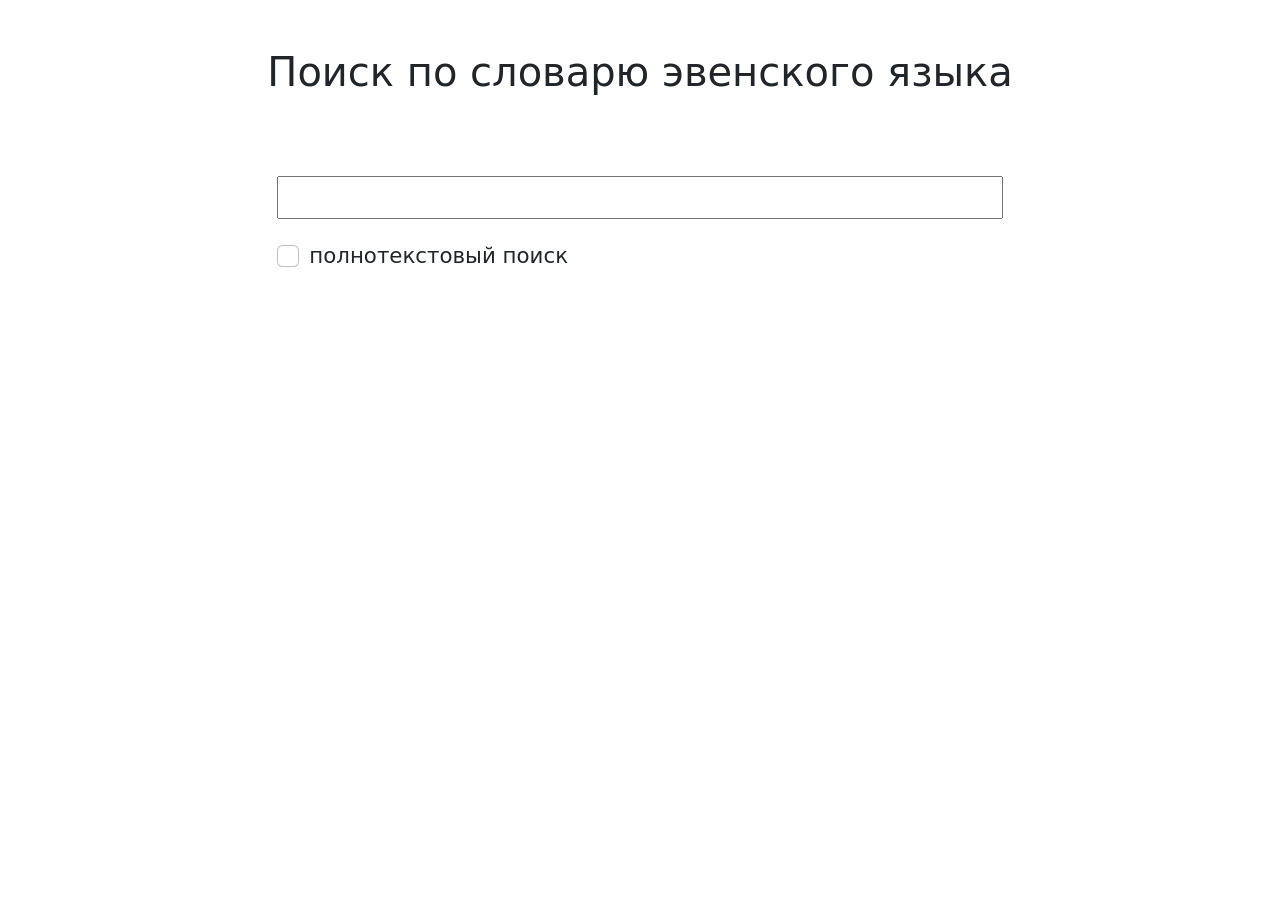
==== index.html @ 33c5d468 "first commit" ====
<!DOCTYPE html>
<html lang="ru">

<head>
    <meta charset="UTF-8">
    <meta name="viewport" content="width=device-width, initial-scale=1.0">
    <title>Эвенский словарь</title>
    <script src="./assets/jquery-2.2.4.min.js"></script>
    <link rel="stylesheet" href="./assets/bootstrap.min.css">
    <script src="./assets/dict.js"></script>
</head>

<body>
    <div class="container" style="margin-top: 3em;">
        <h1 style="text-align: center;margin-bottom: 2em;">Поиск по словарю эвенского языка</h1>
        
        <div class="search" style="width: 65%;margin:auto;">
            <form autocomplete="off">
                <input id="search" type="text" style="width: 100%;height: 2em;font-size: 16pt;padding: 0.5em;">
            </form>
            <div class="form-check" style="font-size: 16pt;margin-top:1em;">
                <input class="form-check-input" type="checkbox" value="" id="check">
                <label class="form-check-label" for="flexCheckDefault">
                  полнотекстовый поиск
                </label>
              </div>
        </div>

        <div class="result" id="result" style="width: 65%;margin:auto;margin-top: 3em;font-size: 16pt;">
            
        </div>
    </div>

</body>

<script src="./assets/script.js"></script>
</html>
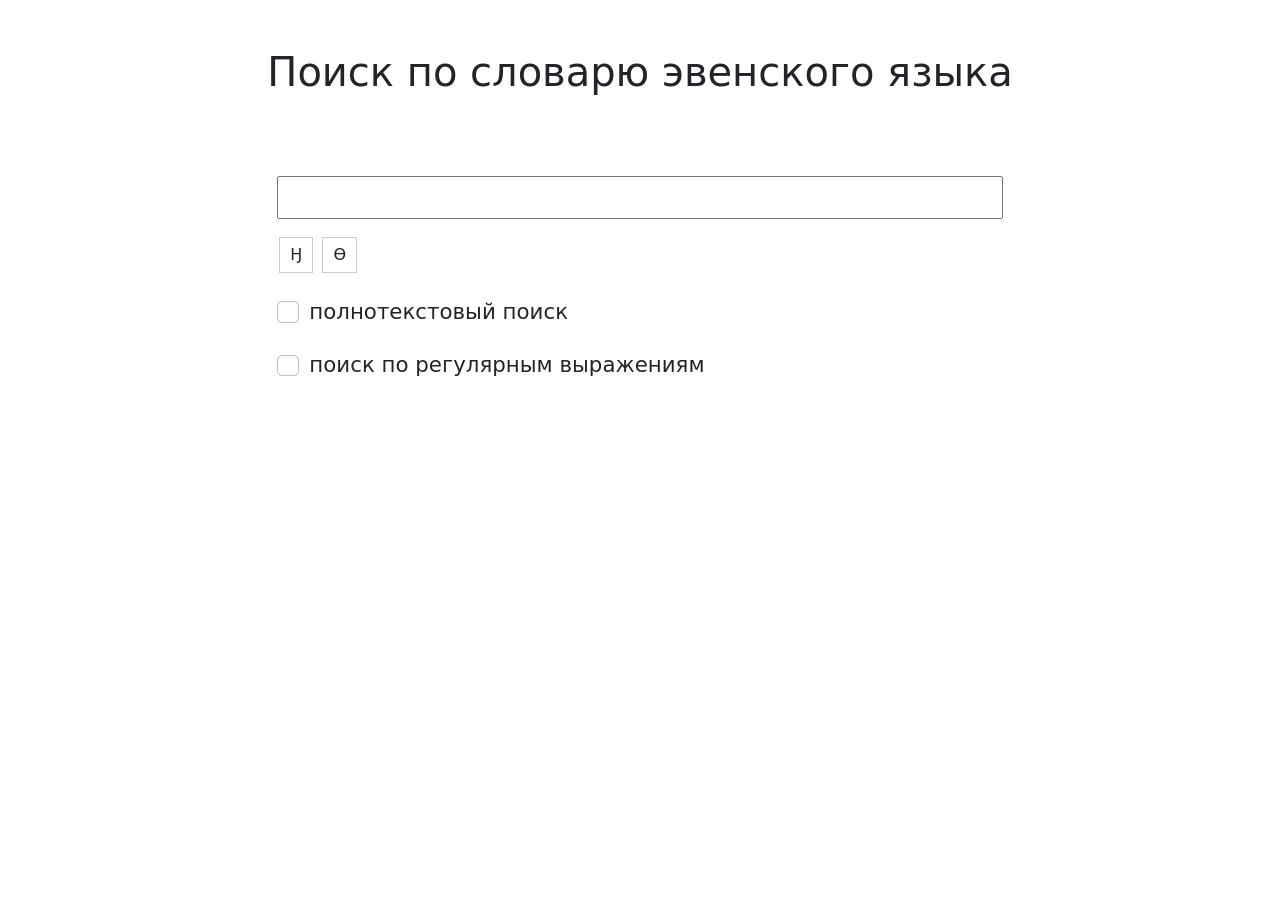
==== commit c4b26bec: "regex and virtual keyboard" ====
--- a/index.html
+++ b/index.html
@@ -8,6 +8,15 @@
     <script src="./assets/jquery-2.2.4.min.js"></script>
     <link rel="stylesheet" href="./assets/bootstrap.min.css">
     <script src="./assets/dict.js"></script>
+    <style>
+        .virtual-key {
+            display: inline-block;
+            padding: 5px 10px;
+            margin: 2px;
+            border: 1px solid #ccc;
+            cursor: pointer;
+        }
+    </style>
 </head>
 
 <body>
@@ -18,12 +27,22 @@
             <form autocomplete="off">
                 <input id="search" type="text" style="width: 100%;height: 2em;font-size: 16pt;padding: 0.5em;">
             </form>
+            <div id="virtual-keyboard" style="margin-top: 1em;">
+                <span class="virtual-key">Ӈ</span>
+                <span class="virtual-key">Ө</span>
+            </div>
             <div class="form-check" style="font-size: 16pt;margin-top:1em;">
                 <input class="form-check-input" type="checkbox" value="" id="check">
-                <label class="form-check-label" for="flexCheckDefault">
+                <label class="form-check-label" for="check">
                   полнотекстовый поиск
                 </label>
-              </div>
+            </div>
+            <div class="form-check" style="font-size: 16pt;margin-top:1em;">
+                <input class="form-check-input" type="checkbox" value="" id="regex-check">
+                <label class="form-check-label" for="regex-check">
+                  поиск по регулярным выражениям
+                </label>
+            </div>
         </div>
 
         <div class="result" id="result" style="width: 65%;margin:auto;margin-top: 3em;font-size: 16pt;">
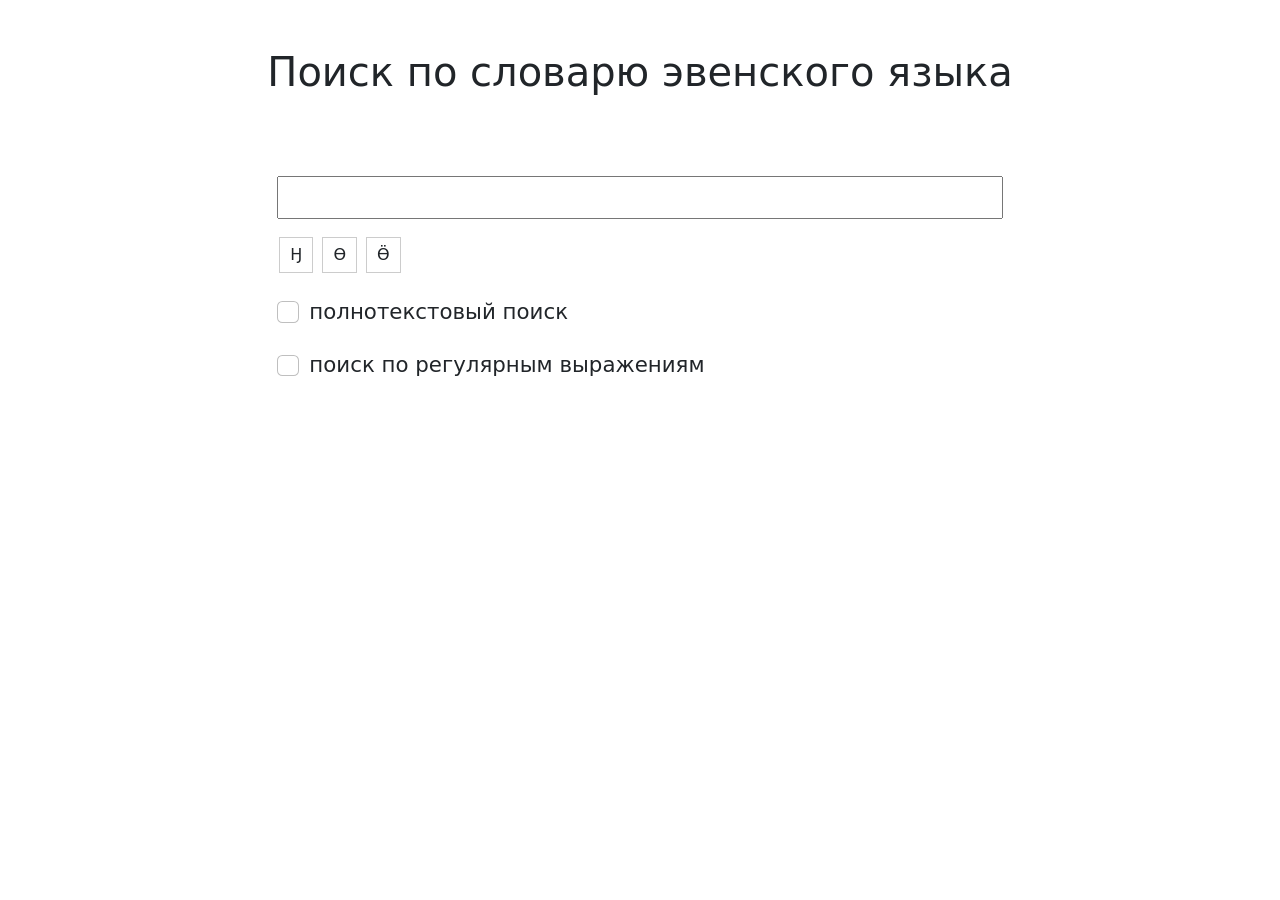
==== commit c2849261: "Ӫ and fixed regex" ====
--- a/index.html
+++ b/index.html
@@ -30,6 +30,7 @@
             <div id="virtual-keyboard" style="margin-top: 1em;">
                 <span class="virtual-key">Ӈ</span>
                 <span class="virtual-key">Ө</span>
+                <span class="virtual-key">Ӫ</span>
             </div>
             <div class="form-check" style="font-size: 16pt;margin-top:1em;">
                 <input class="form-check-input" type="checkbox" value="" id="check">
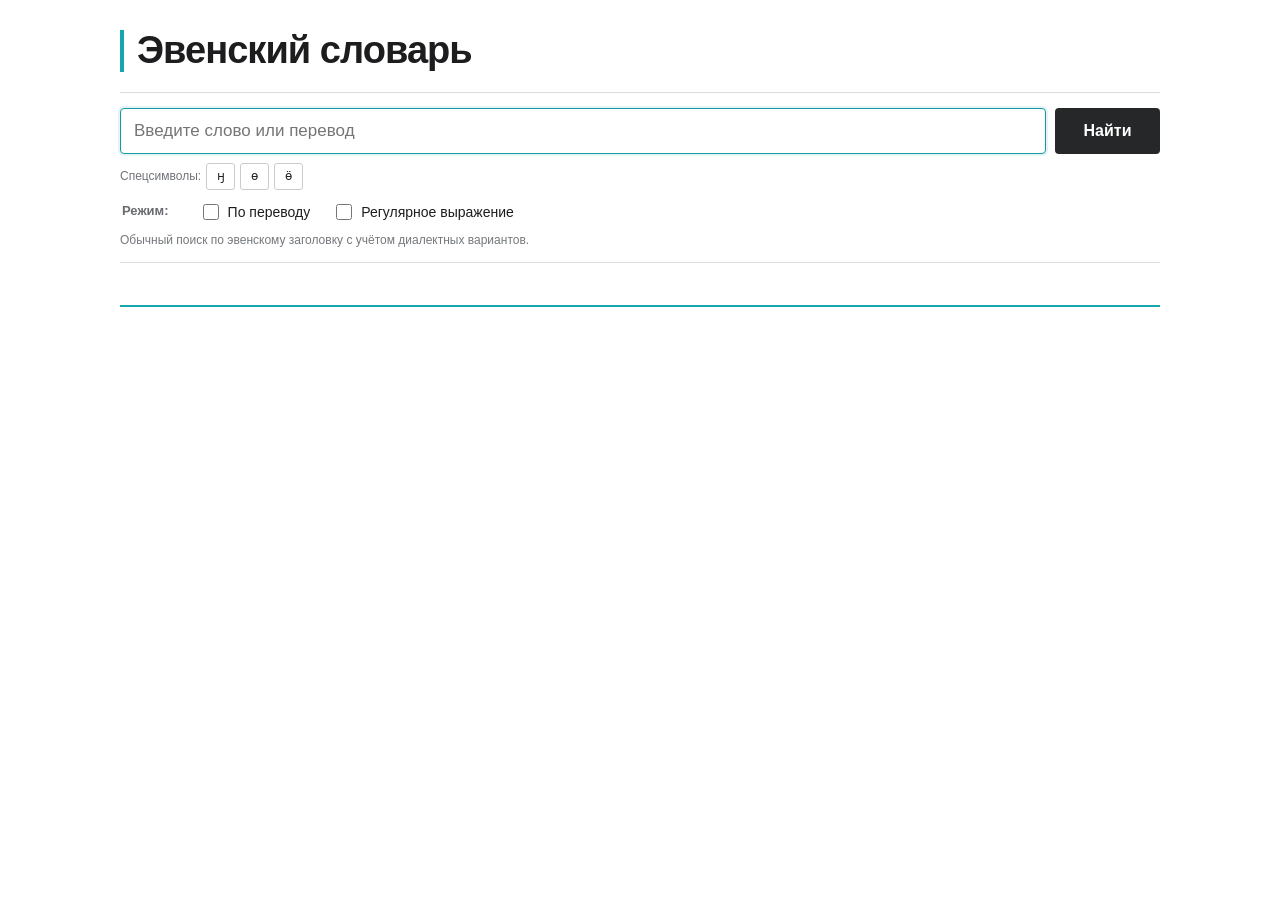
==== commit bcaa84d8: "Improve static dictionary search and navigation" ====
--- a/index.html
+++ b/index.html
@@ -1,57 +1,41 @@
-<!DOCTYPE html>
+<!doctype html>
 <html lang="ru">
-
 <head>
-    <meta charset="UTF-8">
-    <meta name="viewport" content="width=device-width, initial-scale=1.0">
-    <title>Эвенский словарь</title>
-    <script src="./assets/jquery-2.2.4.min.js"></script>
-    <link rel="stylesheet" href="./assets/bootstrap.min.css">
-    <script src="./assets/dict.js"></script>
-    <style>
-        .virtual-key {
-            display: inline-block;
-            padding: 5px 10px;
-            margin: 2px;
-            border: 1px solid #ccc;
-            cursor: pointer;
-        }
-    </style>
+  <meta charset="utf-8">
+  <meta name="viewport" content="width=device-width, initial-scale=1">
+  <meta name="theme-color" content="#ffffff">
+  <title>Эвенский словарь</title>
+  <link rel="stylesheet" href="./assets/styles.css">
 </head>
-
 <body>
-    <div class="container" style="margin-top: 3em;">
-        <h1 style="text-align: center;margin-bottom: 2em;">Поиск по словарю эвенского языка</h1>
-        
-        <div class="search" style="width: 65%;margin:auto;">
-            <form autocomplete="off">
-                <input id="search" type="text" style="width: 100%;height: 2em;font-size: 16pt;padding: 0.5em;">
-            </form>
-            <div id="virtual-keyboard" style="margin-top: 1em;">
-                <span class="virtual-key">Ӈ</span>
-                <span class="virtual-key">Ө</span>
-                <span class="virtual-key">Ӫ</span>
-            </div>
-            <div class="form-check" style="font-size: 16pt;margin-top:1em;">
-                <input class="form-check-input" type="checkbox" value="" id="check">
-                <label class="form-check-label" for="check">
-                  полнотекстовый поиск
-                </label>
-            </div>
-            <div class="form-check" style="font-size: 16pt;margin-top:1em;">
-                <input class="form-check-input" type="checkbox" value="" id="regex-check">
-                <label class="form-check-label" for="regex-check">
-                  поиск по регулярным выражениям
-                </label>
-            </div>
+  <main class="page">
+    <header class="header"><h1>Эвенский словарь</h1></header>
+    <section class="search-panel" aria-label="Поиск по словарю">
+      <form id="search-form" role="search">
+        <label class="sr-only" for="search">Поисковый запрос</label>
+        <div class="search-row">
+          <input id="search" type="search" placeholder="Введите слово или перевод" autocomplete="off" autofocus>
+          <button class="submit" type="submit">Найти</button>
         </div>
-
-        <div class="result" id="result" style="width: 65%;margin:auto;margin-top: 3em;font-size: 16pt;">
-            
+        <div id="virtual-keyboard" class="keyboard" aria-label="Специальные эвенские символы">
+          <span>Спецсимволы:</span>
+          <button type="button" data-letter="ӈ">ӈ</button>
+          <button type="button" data-letter="ө">ө</button>
+          <button type="button" data-letter="ӫ">ӫ</button>
         </div>
-    </div>
-
+        <fieldset class="modes">
+          <legend>Режим:</legend>
+          <label><input type="checkbox" name="mode" value="translation"> По переводу</label>
+          <label><input type="checkbox" name="mode" value="regex"> Регулярное выражение</label>
+        </fieldset>
+        <p id="mode-hint" class="hint">Обычный поиск по эвенскому заголовку с учётом диалектных вариантов.</p>
+      </form>
+    </section>
+    <div class="result-heading"><p id="status" class="status" aria-live="polite"></p></div>
+    <section id="result" class="results" aria-label="Результаты поиска"></section>
+  </main>
+  <script src="./assets/dict.js"></script>
+  <script src="./assets/search-core.js"></script>
+  <script src="./assets/script.js"></script>
 </body>
-
-<script src="./assets/script.js"></script>
-</html>+</html>
--- a/assets/styles.css
+++ b/assets/styles.css
@@ -0,0 +1,50 @@
+:root { color-scheme: light; font-family: Arial, Helvetica, sans-serif; color: #1d1d1f; background: #fff; font-synthesis: none; }
+* { box-sizing: border-box; }
+body { margin: 0; min-width: 280px; background: #fff; }
+button, input { font: inherit; }
+.page { width: min(1040px, calc(100% - 32px)); margin: 0 auto; padding: 30px 0 64px; }
+.header { margin-bottom: 20px; padding-left: 13px; border-left: 4px solid #16a7ad; }
+h1 { margin: 0; font-size: clamp(28px, 4vw, 38px); line-height: 1.1; letter-spacing: -.025em; }
+.search-panel { padding: 15px 0 13px; border-top: 1px solid #dadcdd; border-bottom: 1px solid #dadcdd; }
+.search-row { display: flex; gap: 9px; }
+#search { min-width: 0; flex: 1; height: 46px; padding: 0 13px; color: #171719; background: #fff; border: 1px solid #aeb3b6; border-radius: 4px; outline: none; font-size: 17px; }
+#search:focus { border-color: #159aa0; box-shadow: 0 0 0 2px rgba(22, 167, 173, .12); }
+.submit { min-width: 105px; padding: 0 20px; color: #fff; background: #252729; border: 0; border-radius: 4px; font-weight: 700; cursor: pointer; }
+.submit:hover { background: #3a3d40; }
+.keyboard { display: flex; align-items: center; flex-wrap: wrap; gap: 5px; margin-top: 9px; color: #707478; font-size: 12px; }
+.keyboard button { min-width: 29px; height: 27px; padding: 0 6px; color: #202426; background: #fff; border: 1px solid #c8ccce; border-radius: 3px; cursor: pointer; }
+.keyboard button:hover, .keyboard button:focus-visible { color: #087f84; border-color: #16a7ad; outline: none; }
+.modes { display: flex; flex-wrap: wrap; gap: 8px 22px; margin: 11px 0 0; padding: 0; border: 0; }
+.modes legend { float: left; width: auto; margin: 2px 6px 0 0; color: #686c70; font-size: 13px; font-weight: 700; }
+.modes label { display: inline-flex; align-items: center; gap: 6px; font-size: 14px; cursor: pointer; }
+.modes input { width: 16px; height: 16px; accent-color: #159aa0; }
+.hint { clear: both; margin: 9px 0 0; color: #74787c; font-size: 12px; line-height: 1.4; }
+.result-heading { min-height: 42px; display: flex; align-items: end; }
+.status { margin: 0 0 7px; color: #62666a; font-size: 13px; }
+.results, .dictionary-entries { border-top: 2px solid #16a7ad; }
+article { display: grid; grid-template-columns: minmax(120px, 190px) 1fr; column-gap: 20px; padding: 11px 4px; border-bottom: 1px solid #e2e3e3; }
+article h2 { margin: 0; color: #087f84; font-size: 18px; line-height: 1.35; }
+article h2 a { color: inherit; text-decoration: none; }
+article h2 a:hover, article h2 a:focus-visible { text-decoration: underline; text-underline-offset: 3px; }
+.definition { margin: 0; color: #343638; font-size: 14px; line-height: 1.45; }
+.sr-only { position: absolute; width: 1px; height: 1px; padding: 0; overflow: hidden; clip: rect(0, 0, 0, 0); white-space: nowrap; border: 0; }
+.dictionary-page { padding-top: 22px; }
+.dictionary-header { margin-bottom: 12px; }
+.dictionary-header h1 { margin-top: 13px; font-size: clamp(24px, 4vw, 32px); }
+.dictionary-header p { margin: 5px 0 0; color: #666b6e; font-size: 13px; }
+.back-link, .context-nav a { color: #087f84; text-decoration: none; }
+.back-link:hover, .context-nav a:hover { text-decoration: underline; text-underline-offset: 3px; }
+.context-nav { display: flex; justify-content: space-between; min-height: 32px; margin-bottom: 5px; font-size: 13px; }
+.dictionary-entries .selected-entry { margin: 0 -10px; padding-left: 14px; padding-right: 14px; border-left: 4px solid #16a7ad; }
+.dictionary-entries .selected-entry h2 { color: #202426; }
+@media (max-width: 600px) {
+  .page { width: min(100% - 22px, 1040px); padding: 22px 0 44px; }
+  .header { margin-left: 2px; }
+  .search-panel { padding: 12px 0; }
+  .search-row { flex-direction: column; }
+  .submit { min-height: 44px; }
+  .modes { gap: 10px 16px; }
+  .modes legend { width: 100%; margin-bottom: 2px; }
+  article { display: block; padding: 10px 2px; }
+  article h2 { margin-bottom: 4px; }
+}
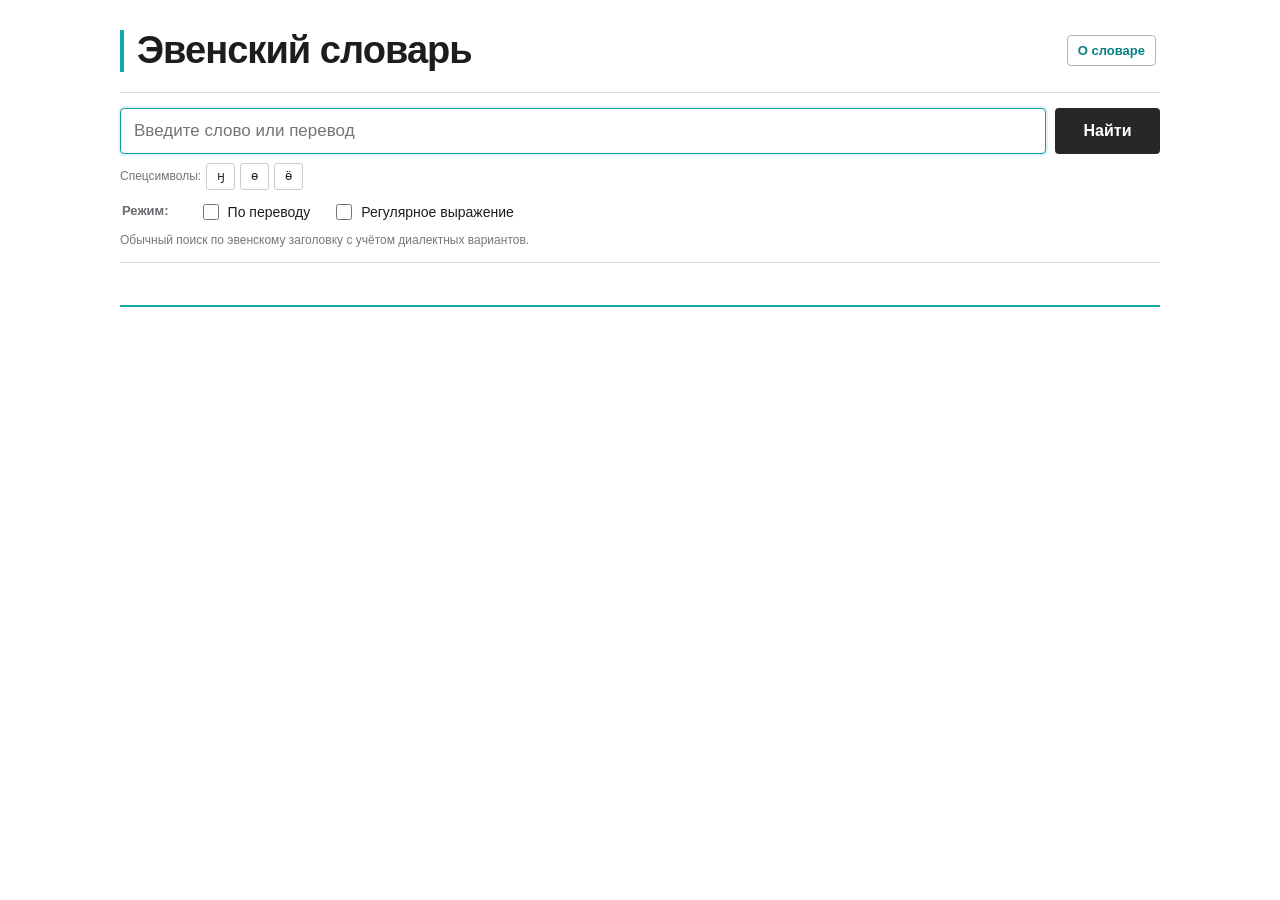
==== commit ea2ef7d1: "Add dictionary info and dialect search rules" ====
--- a/index.html
+++ b/index.html
@@ -9,12 +9,17 @@
 </head>
 <body>
   <main class="page">
-    <header class="header"><h1>Эвенский словарь</h1></header>
+    <header class="header">
+      <div class="header-row">
+        <h1>Эвенский словарь</h1>
+        <button id="about-open" class="about-button" type="button">О словаре</button>
+      </div>
+    </header>
     <section class="search-panel" aria-label="Поиск по словарю">
       <form id="search-form" role="search">
         <label class="sr-only" for="search">Поисковый запрос</label>
         <div class="search-row">
-          <input id="search" type="search" placeholder="Введите слово или перевод" autocomplete="off" autofocus>
+          <input id="search" type="search" placeholder="Введите слово или перевод" maxlength="200" autocomplete="off" autofocus>
           <button class="submit" type="submit">Найти</button>
         </div>
         <div id="virtual-keyboard" class="keyboard" aria-label="Специальные эвенские символы">
@@ -34,6 +39,27 @@
     <div class="result-heading"><p id="status" class="status" aria-live="polite"></p></div>
     <section id="result" class="results" aria-label="Результаты поиска"></section>
   </main>
+
+  <dialog id="about-dialog" class="about-dialog" aria-labelledby="about-title">
+    <div class="dialog-heading">
+      <h2 id="about-title">О словаре</h2>
+      <form method="dialog"><button class="dialog-close" aria-label="Закрыть">×</button></form>
+    </div>
+    <p>Поисковый интерфейс для эвенско-русского словаря с учётом некоторых особенностей быстринского говора.</p>
+    <h3>Поиск и сортировка</h3>
+    <dl class="search-help">
+      <dt>Обычный</dt>
+      <dd>Ищет по эвенскому заголовку и ранжирует по точности совпадения. Начальный <b>х</b> не учитывается; эквивалентны <b>с/ш</b>, <b>лл/лр</b>, <b>мн/мр</b> и <b>ӈр/ӈн</b>.</dd>
+      <dt>По переводу</dt>
+      <dd>Ищет только в русском переводе. Обычный текст совпадает как целое слово или фраза; можно вводить регулярное выражение. Результаты идут по алфавиту.</dd>
+      <dt>Регулярное выражение</dt>
+      <dd>Применяет выражение только к эвенским заголовкам и сортирует найденные статьи по алфавиту.</dd>
+    </dl>
+    <p>Клик по заголовку открывает в новой вкладке выбранную статью и по 25 соседних статей с каждой стороны.</p>
+    <h3>Источник данных</h3>
+    <p>Роббек В. А., Роббек М. Е. <cite>Эвенско-русский словарь: свыше 14 000 слов.</cite> Новосибирск: Наука, 2005. 353 с. ISBN 5-02-032334-9.</p>
+    <form method="dialog"><button class="dialog-action">Закрыть</button></form>
+  </dialog>
   <script src="./assets/dict.js"></script>
   <script src="./assets/search-core.js"></script>
   <script src="./assets/script.js"></script>
--- a/assets/styles.css
+++ b/assets/styles.css
@@ -4,6 +4,21 @@
 button, input { font: inherit; }
 .page { width: min(1040px, calc(100% - 32px)); margin: 0 auto; padding: 30px 0 64px; }
 .header { margin-bottom: 20px; padding-left: 13px; border-left: 4px solid #16a7ad; }
+.header-row { display: flex; width: 100%; align-items: center; gap: 24px; }
+.about-button { flex: none; margin: 0 4px 0 auto; padding: 7px 10px; color: #087f84; background: #fff; border: 1px solid #aeb3b6; border-radius: 4px; font-size: 13px; font-weight: 700; cursor: pointer; }
+.about-button:hover, .about-button:focus-visible { border-color: #16a7ad; outline: none; }
+.about-dialog { width: min(560px, calc(100% - 28px)); max-height: calc(100% - 28px); padding: 22px; color: #252729; background: #fff; border: 0; border-radius: 6px; box-shadow: 0 18px 55px rgba(0, 0, 0, .22); line-height: 1.5; }
+.about-dialog::backdrop { background: rgba(20, 24, 25, .38); }
+.about-dialog h2 { margin: 0; font-size: 24px; }
+.about-dialog h3 { margin: 20px 0 5px; font-size: 15px; }
+.about-dialog p, .about-dialog li { font-size: 14px; }
+.about-dialog ul { margin: 10px 0; padding-left: 22px; }
+.search-help { margin: 8px 0 14px; }
+.search-help dt { margin-top: 9px; color: #087f84; font-size: 14px; font-weight: 700; }
+.search-help dd { margin: 2px 0 0; color: #3f4244; font-size: 14px; line-height: 1.45; }
+.dialog-heading { display: flex; align-items: start; justify-content: space-between; gap: 16px; }
+.dialog-close { width: 32px; height: 32px; padding: 0; color: #555; background: #fff; border: 1px solid #d2d4d5; border-radius: 4px; font-size: 23px; line-height: 1; cursor: pointer; }
+.dialog-action { margin-top: 8px; padding: 8px 14px; color: #fff; background: #252729; border: 0; border-radius: 4px; cursor: pointer; }
 h1 { margin: 0; font-size: clamp(28px, 4vw, 38px); line-height: 1.1; letter-spacing: -.025em; }
 .search-panel { padding: 15px 0 13px; border-top: 1px solid #dadcdd; border-bottom: 1px solid #dadcdd; }
 .search-row { display: flex; gap: 9px; }
